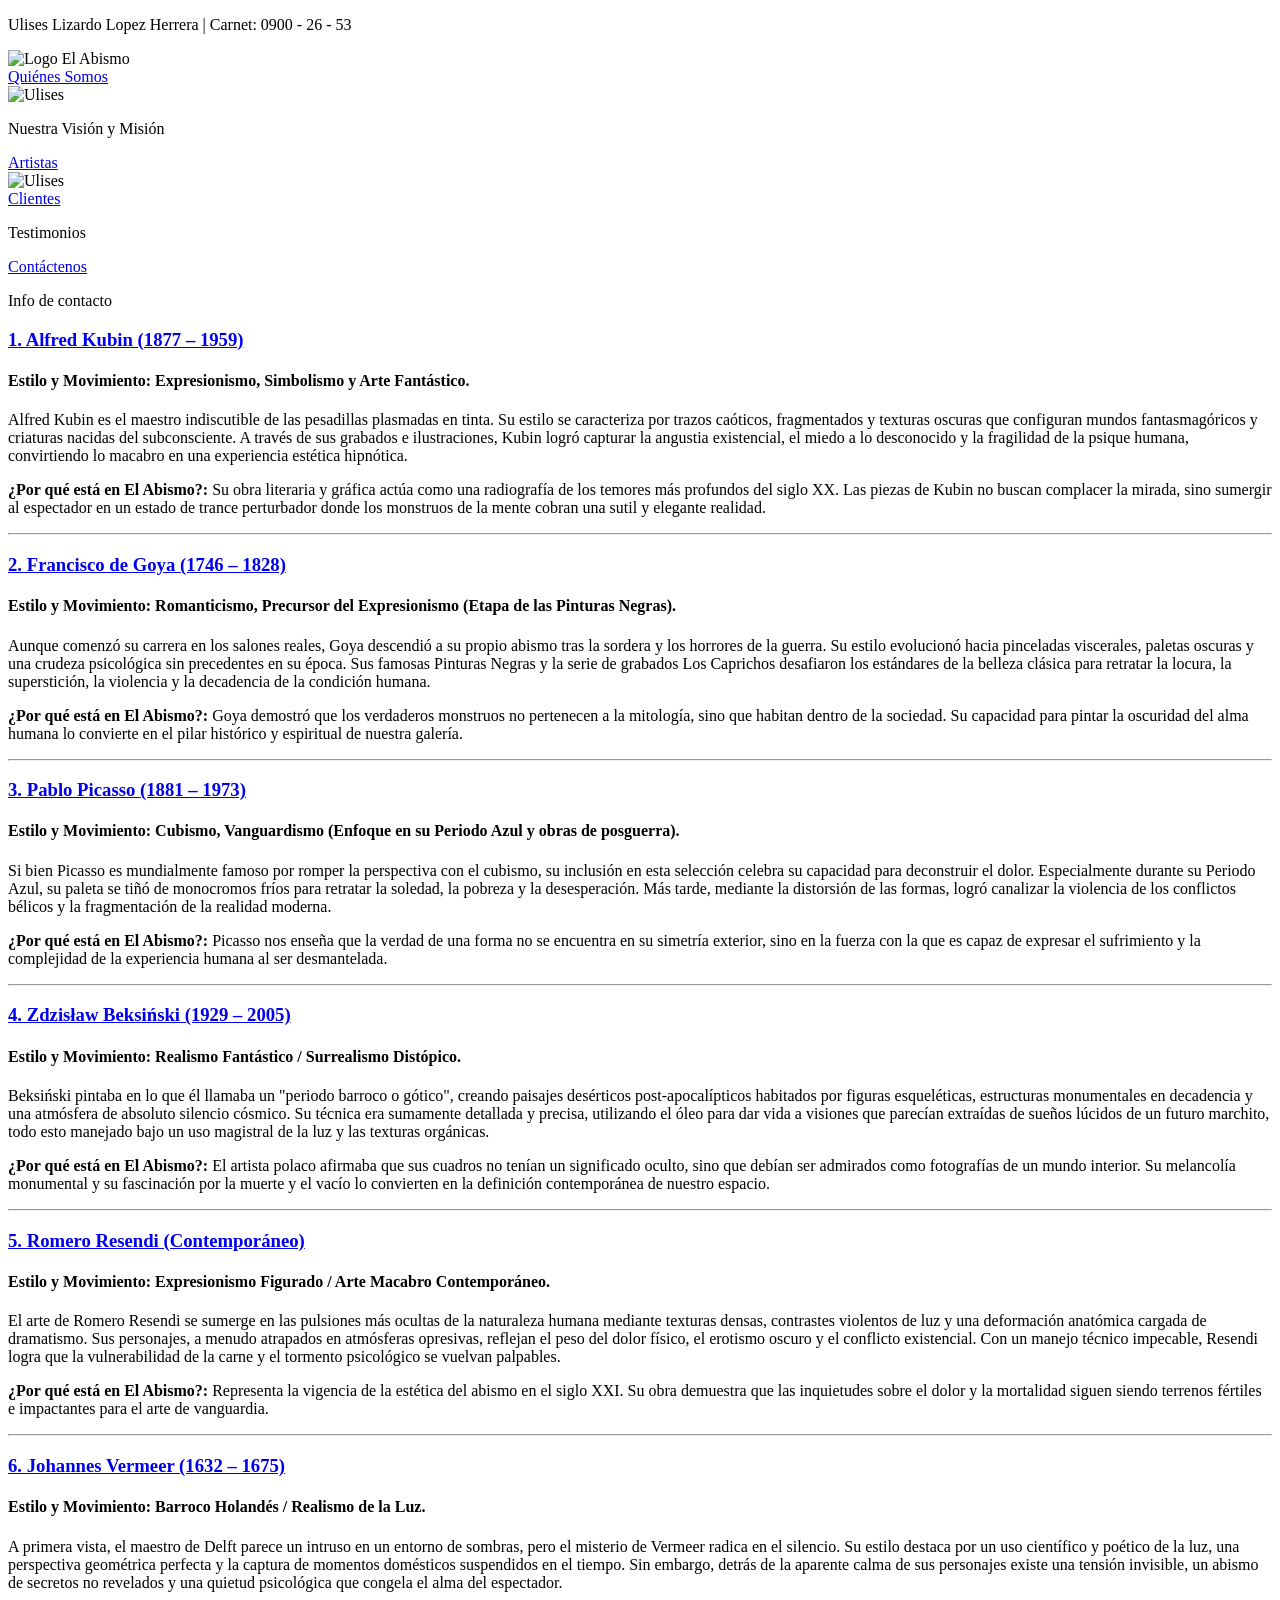
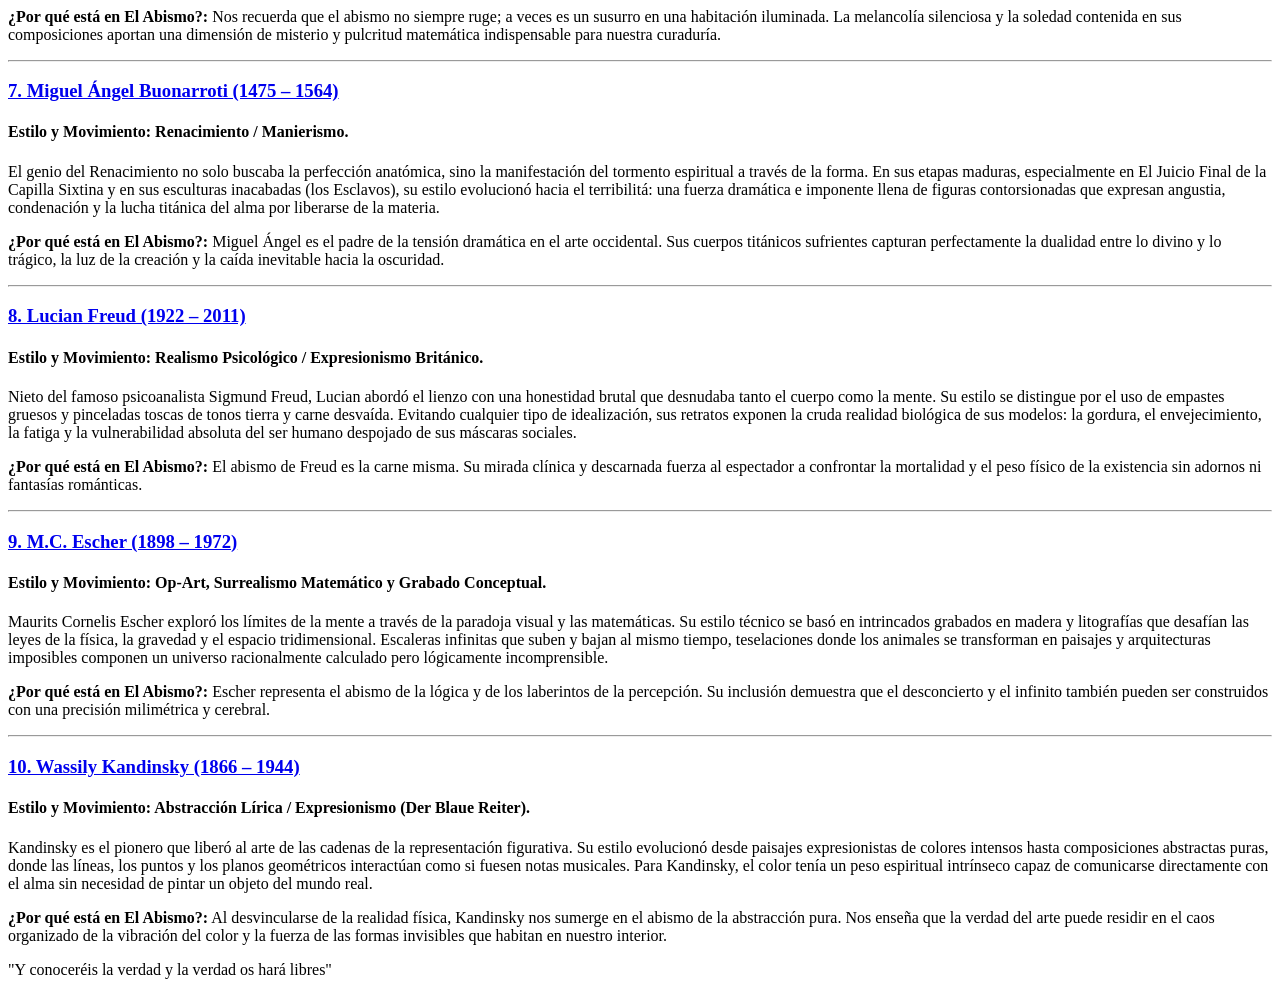
==== artistas.html @ 5c503df4 "Add files via upload" ====
<!DOCTYPE html>
<html lang="es">

<head>
    <meta charset="UTF-8">
    <meta name="viewport" content="width=device-width, initial-scale=1.0">
    <title>Galeria: EL ABISMO</title>
    <link rel="stylesheet" href="/Galeria el abismo/styles/main.css">
</head>

<body>

    <div class="container">

        <div class="div-marquesina-nombre-carnet">
            <p class="marquesina-nombre-carnet">Ulises Lizardo Lopez Herrera | Carnet: 0900 - 26 - 53</p>
        </div>

        <div class="div-menu-horizontal">
            <div class="div-logo-image">
                <img class="logo-image" src="/Galeria el abismo/images/logosinfondo.png" alt="Logo El Abismo">
            </div>
        </div>


        <div class="navbar">

            <div class="navbar-card">
                <div class="navbar-title">
                    <a href="/Galeria el abismo/main.html">Quiénes Somos</a>
                </div>
                <div class="div-navbar-details-image">
                    <img src="/Galeria el abismo/images/ulises.jpg" class="navbar-details-image" alt="Ulises">
                    <p>Nuestra <a>Visión</a> y <a>Misión</a></p>
                </div>
            </div>

            <div class="navbar-card">
                <div class="navbar-title">
                    <a href="/Galeria el abismo/artistas.html">Artistas</a>
                </div>

                <div class="div-navbar-details-image">
                    <img src="/Galeria el abismo/images/collage.jfif" class="navbar-details-image" alt="Ulises">

                </div>
            </div>

            <div class="navbar-card">
                <div class="navbar-title">
                    <a href="/Galeria el abismo/nuestros_clientes.html">Clientes</a>
                </div>
                <div class="navbar-details">
                    <p>Testimonios</p>
                </div>
            </div>

            <div class="navbar-card">
                <div class="navbar-title">
                    <a href="/Galeria el abismo/contacto.html">Contáctenos</a>
                </div>
                <div class="navbar-details">
                    <p>Info de contacto</p>
                </div>
            </div>

        </div>

        <div class="artist-profile">
            <h3> <a href="/Galeria el abismo/artistas/kubin/kubin.html">1. Alfred Kubin (1877 – 1959)</a></h3>
            <h4><strong>Estilo y Movimiento:</strong> Expresionismo, Simbolismo y Arte Fantástico.</h4>
            <p>Alfred Kubin es el maestro indiscutible de las pesadillas plasmadas en tinta. Su estilo se caracteriza
                por trazos caóticos, fragmentados y texturas oscuras que configuran mundos fantasmagóricos y criaturas
                nacidas del subconsciente. A través de sus grabados e ilustraciones, Kubin logró capturar la angustia
                existencial, el miedo a lo desconocido y la fragilidad de la psique humana, convirtiendo lo macabro en
                una experiencia estética hipnótica.</p>
            <p><strong>¿Por qué está en El Abismo?:</strong> Su obra literaria y gráfica actúa como una radiografía de
                los temores más profundos del siglo XX. Las piezas de Kubin no buscan complacer la mirada, sino sumergir
                al espectador en un estado de trance perturbador donde los monstruos de la mente cobran una sutil y
                elegante realidad.</p>
        </div>

        <hr class="artist-separator">

        <div class="artist-profile">
            <h3><a href="/Galeria el abismo/artistas/goya/goya.html">2. Francisco de Goya (1746 – 1828)</a></h3>
            <h4><strong>Estilo y Movimiento:</strong> Romanticismo, Precursor del Expresionismo (Etapa de las Pinturas
                Negras).</h4>
            <p>Aunque comenzó su carrera en los salones reales, Goya descendió a su propio abismo tras la sordera y los
                horrores de la guerra. Su estilo evolucionó hacia pinceladas viscerales, paletas oscuras y una crudeza
                psicológica sin precedentes en su época. Sus famosas Pinturas Negras y la serie de grabados Los
                Caprichos desafiaron los estándares de la belleza clásica para retratar la locura, la superstición, la
                violencia y la decadencia de la condición humana.</p>
            <p><strong>¿Por qué está en El Abismo?:</strong> Goya demostró que los verdaderos monstruos no pertenecen a
                la mitología, sino que habitan dentro de la sociedad. Su capacidad para pintar la oscuridad del alma
                humana lo convierte en el pilar histórico y espiritual de nuestra galería.</p>
        </div>

        <hr class="artist-separator">

        <div class="artist-profile">
            <h3><a href="/Galeria el abismo/artistas/picasso/picasso.html">3. Pablo Picasso (1881 – 1973)</a></h3>
            <h4><strong>Estilo y Movimiento:</strong> Cubismo, Vanguardismo (Enfoque en su Periodo Azul y obras de
                posguerra).</h4>
            <p>Si bien Picasso es mundialmente famoso por romper la perspectiva con el cubismo, su inclusión en esta
                selección celebra su capacidad para deconstruir el dolor. Especialmente durante su Periodo Azul, su
                paleta se tiñó de monocromos fríos para retratar la soledad, la pobreza y la desesperación. Más tarde,
                mediante la distorsión de las formas, logró canalizar la violencia de los conflictos bélicos y la
                fragmentación de la realidad moderna.</p>
            <p><strong>¿Por qué está en El Abismo?:</strong> Picasso nos enseña que la verdad de una forma no se
                encuentra en su simetría exterior, sino en la fuerza con la que es capaz de expresar el sufrimiento y la
                complejidad de la experiencia humana al ser desmantelada.</p>
        </div>

        <hr class="artist-separator">

        <div class="artist-profile">
            <h3><a href="/Galeria el abismo/artistas/beksinski/beksinski.html">4. Zdzisław Beksiński (1929 – 2005)</a>
            </h3>
            <h4><strong>Estilo y Movimiento:</strong> Realismo Fantástico / Surrealismo Distópico.</h4>
            <p>Beksiński pintaba en lo que él llamaba un "periodo barroco o gótico", creando paisajes desérticos
                post-apocalípticos habitados por figuras esqueléticas, estructuras monumentales en decadencia y una
                atmósfera de absoluto silencio cósmico. Su técnica era sumamente detallada y precisa, utilizando el óleo
                para dar vida a visiones que parecían extraídas de sueños lúcidos de un futuro marchito, todo esto
                manejado bajo un uso magistral de la luz y las texturas orgánicas.</p>
            <p><strong>¿Por qué está en El Abismo?:</strong> El artista polaco afirmaba que sus cuadros no tenían un
                significado oculto, sino que debían ser admirados como fotografías de un mundo interior. Su melancolía
                monumental y su fascinación por la muerte y el vacío lo convierten en la definición contemporánea de
                nuestro espacio.</p>
        </div>

        <hr class="artist-separator">

        <div class="artist-profile">
            <h3><a href="/Galeria el abismo/artistas/resendi/resendi.html">5. Romero Resendi (Contemporáneo)</a></h3>
            <h4><strong>Estilo y Movimiento:</strong> Expresionismo Figurado / Arte Macabro Contemporáneo.</h4>
            <p>El arte de Romero Resendi se sumerge en las pulsiones más ocultas de la naturaleza humana mediante
                texturas densas, contrastes violentos de luz y una deformación anatómica cargada de dramatismo. Sus
                personajes, a menudo atrapados en atmósferas opresivas, reflejan el peso del dolor físico, el erotismo
                oscuro y el conflicto existencial. Con un manejo técnico impecable, Resendi logra que la vulnerabilidad
                de la carne y el tormento psicológico se vuelvan palpables.</p>
            <p><strong>¿Por qué está en El Abismo?:</strong> Representa la vigencia de la estética del abismo en el
                siglo XXI. Su obra demuestra que las inquietudes sobre el dolor y la mortalidad siguen siendo terrenos
                fértiles e impactantes para el arte de vanguardia.</p>
        </div>

        <hr class="artist-separator">

        <div class="artist-profile">
            <h3><a href="/Galeria el abismo/artistas/vermeer/vermeer.html">6. Johannes Vermeer (1632 – 1675)</a></h3>
            <h4><strong>Estilo y Movimiento:</strong> Barroco Holandés / Realismo de la Luz.</h4>
            <p>A primera vista, el maestro de Delft parece un intruso en un entorno de sombras, pero el misterio de
                Vermeer radica en el silencio. Su estilo destaca por un uso científico y poético de la luz, una
                perspectiva geométrica perfecta y la captura de momentos domésticos suspendidos en el tiempo. Sin
                embargo, detrás de la aparente calma de sus personajes existe una tensión invisible, un abismo de
                secretos no revelados y una quietud psicológica que congela el alma del espectador.</p>
            <p><strong>¿Por qué está en El Abismo?:</strong> Nos recuerda que el abismo no siempre ruge; a veces es un
                susurro en una habitación iluminada. La melancolía silenciosa y la soledad contenida en sus
                composiciones aportan una dimensión de misterio y pulcritud matemática indispensable para nuestra
                curaduría.</p>
        </div>

        <hr class="artist-separator">

        <div class="artist-profile">
            <h3><a href="/Galeria el abismo/artistas/miguel angel/miguelangel.html">7. Miguel Ángel Buonarroti (1475 –
                    1564)</a></h3>
            <h4><strong>Estilo y Movimiento:</strong> Renacimiento / Manierismo.</h4>
            <p>El genio del Renacimiento no solo buscaba la perfección anatómica, sino la manifestación del tormento
                espiritual a través de la forma. En sus etapas maduras, especialmente en El Juicio Final de la Capilla
                Sixtina y en sus esculturas inacabadas (los Esclavos), su estilo evolucionó hacia el terribilitá: una
                fuerza dramática e imponente llena de figuras contorsionadas que expresan angustia, condenación y la
                lucha titánica del alma por liberarse de la materia.</p>
            <p><strong>¿Por qué está en El Abismo?:</strong> Miguel Ángel es el padre de la tensión dramática en el arte
                occidental. Sus cuerpos titánicos sufrientes capturan perfectamente la dualidad entre lo divino y lo
                trágico, la luz de la creación y la caída inevitable hacia la oscuridad.</p>
        </div>

        <hr class="artist-separator">

        <div class="artist-profile">
            <h3><a href="/Galeria el abismo/artistas/lucian freud/freud.html">8. Lucian Freud (1922 – 2011)</a>
            </h3>
            <h4><strong>Estilo y Movimiento:</strong> Realismo Psicológico / Expresionismo Británico.</h4>
            <p>Nieto del famoso psicoanalista Sigmund Freud, Lucian abordó el lienzo con una honestidad brutal que
                desnudaba tanto el cuerpo como la mente. Su estilo se distingue por el uso de empastes gruesos y
                pinceladas toscas de tonos tierra y carne desvaída. Evitando cualquier tipo de idealización, sus
                retratos exponen la cruda realidad biológica de sus modelos: la gordura, el envejecimiento, la fatiga y
                la vulnerabilidad absoluta del ser humano despojado de sus máscaras sociales.</p>
            <p><strong>¿Por qué está en El Abismo?:</strong> El abismo de Freud es la carne misma. Su mirada clínica y
                descarnada fuerza al espectador a confrontar la mortalidad y el peso físico de la existencia sin adornos
                ni fantasías románticas.</p>
        </div>

        <hr class="artist-separator">

        <div class="artist-profile">
            <h3><a href="/Galeria el abismo/artistas/escher/escher.html">9. M.C. Escher (1898 – 1972)</a></h3>
            <h4><strong>Estilo y Movimiento:</strong> Op-Art, Surrealismo Matemático y Grabado Conceptual.</h4>
            <p>Maurits Cornelis Escher exploró los límites de la mente a través de la paradoja visual y las matemáticas.
                Su estilo técnico se basó en intrincados grabados en madera y litografías que desafían las leyes de la
                física, la gravedad y el espacio tridimensional. Escaleras infinitas que suben y bajan al mismo tiempo,
                teselaciones donde los animales se transforman en paisajes y arquitecturas imposibles componen un
                universo racionalmente calculado pero lógicamente incomprensible.</p>
            <p><strong>¿Por qué está en El Abismo?:</strong> Escher representa el abismo de la lógica y de los
                laberintos de la percepción. Su inclusión demuestra que el desconcierto y el infinito también pueden ser
                construidos con una precisión milimétrica y cerebral.</p>
        </div>

        <hr class="artist-separator">

        <div class="artist-profile">
            <h3><a href="/Galeria el abismo/artistas/kandinsky/kandinsky.html">10. Wassily Kandinsky (1866 – 1944)</a>
            </h3>
            <h4><strong>Estilo y Movimiento:</strong> Abstracción Lírica / Expresionismo (Der Blaue Reiter).</h4>
            <p>Kandinsky es el pionero que liberó al arte de las cadenas de la representación figurativa. Su estilo
                evolucionó desde paisajes expresionistas de colores intensos hasta composiciones abstractas puras, donde
                las líneas, los puntos y los planos geométricos interactúan como si fuesen notas musicales. Para
                Kandinsky, el color tenía un peso espiritual intrínseco capaz de comunicarse directamente con el alma
                sin necesidad de pintar un objeto del mundo real.</p>
            <p><strong>¿Por qué está en El Abismo?:</strong> Al desvincularse de la realidad física, Kandinsky nos
                sumerge en el abismo de la abstracción pura. Nos enseña que la verdad del arte puede residir en el caos
                organizado de la vibración del color y la fuerza de las formas invisibles que habitan en nuestro
                interior.</p>
        </div>

        <div class="div-marquesina-lema-umg">
            <p class="lema-texto">"Y conoceréis la verdad y la verdad os hará libres"</p>
        </div>

    </div>




</body>

</html>
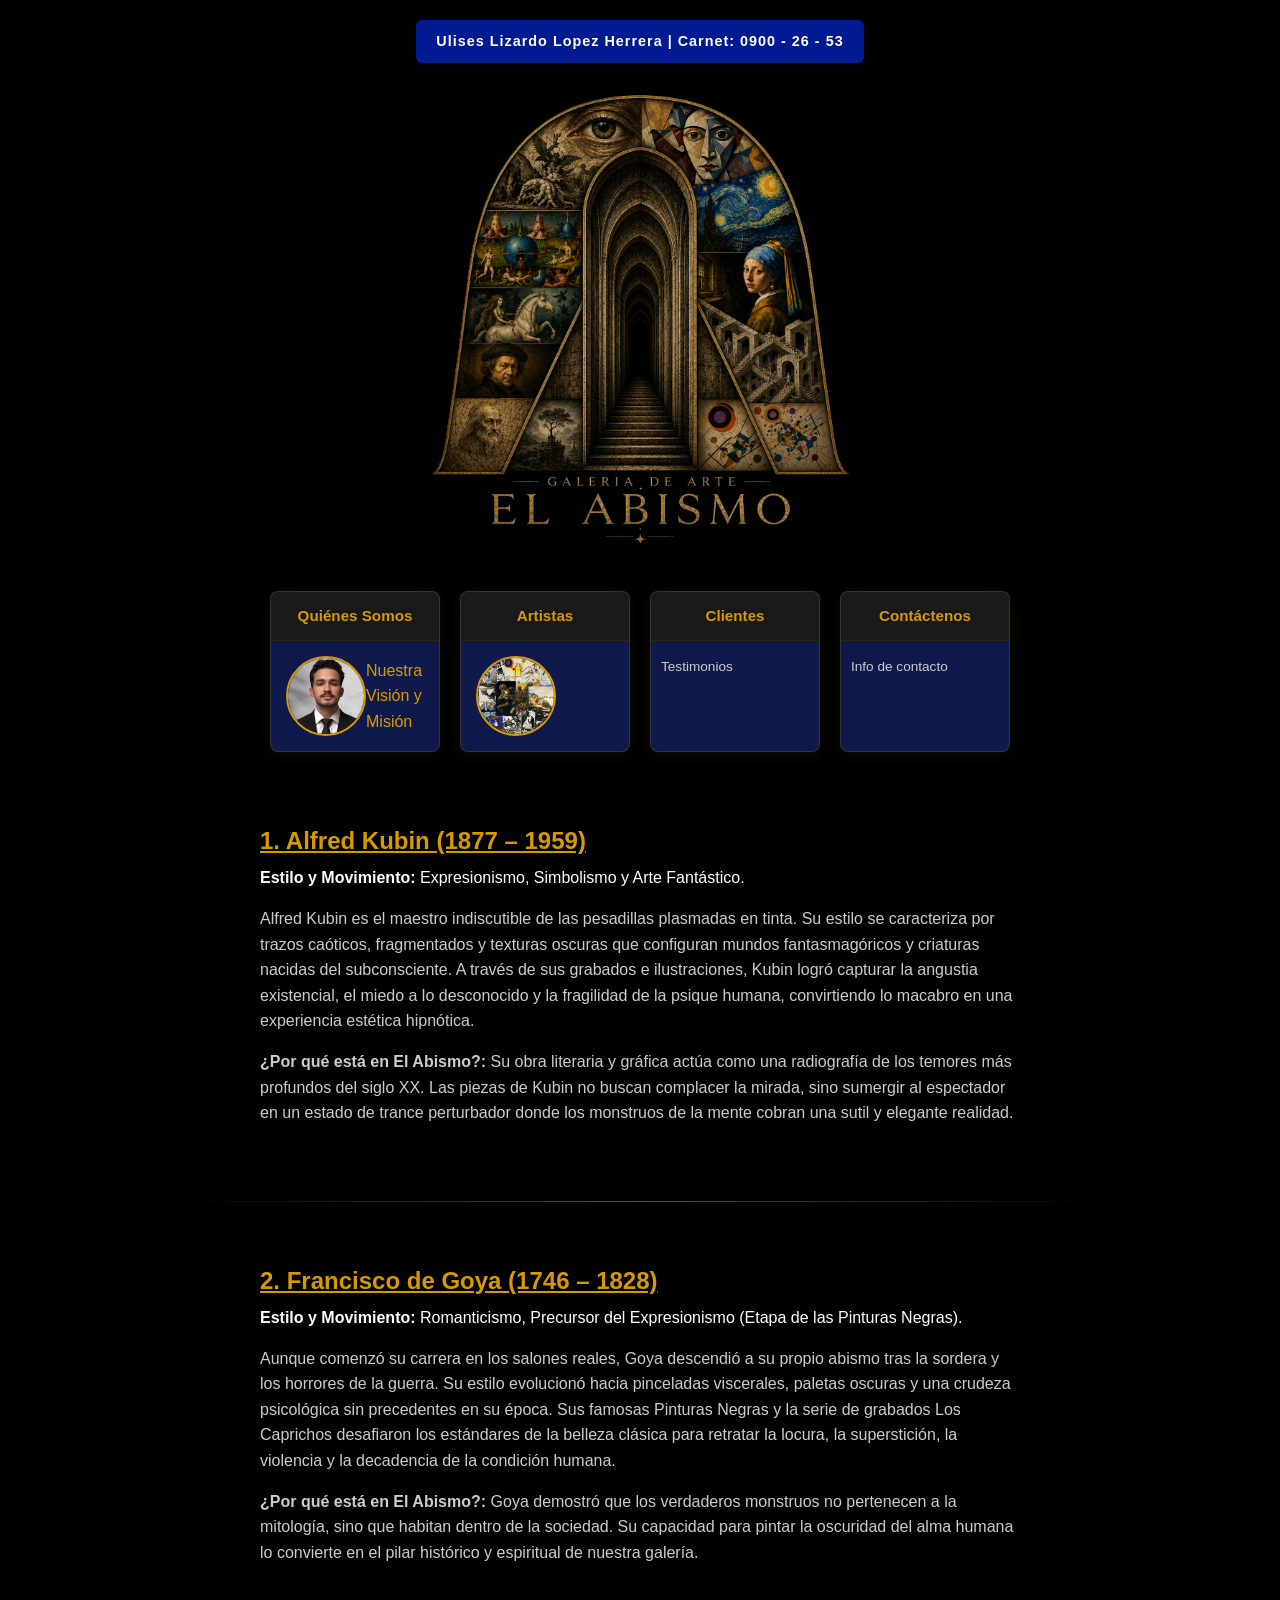
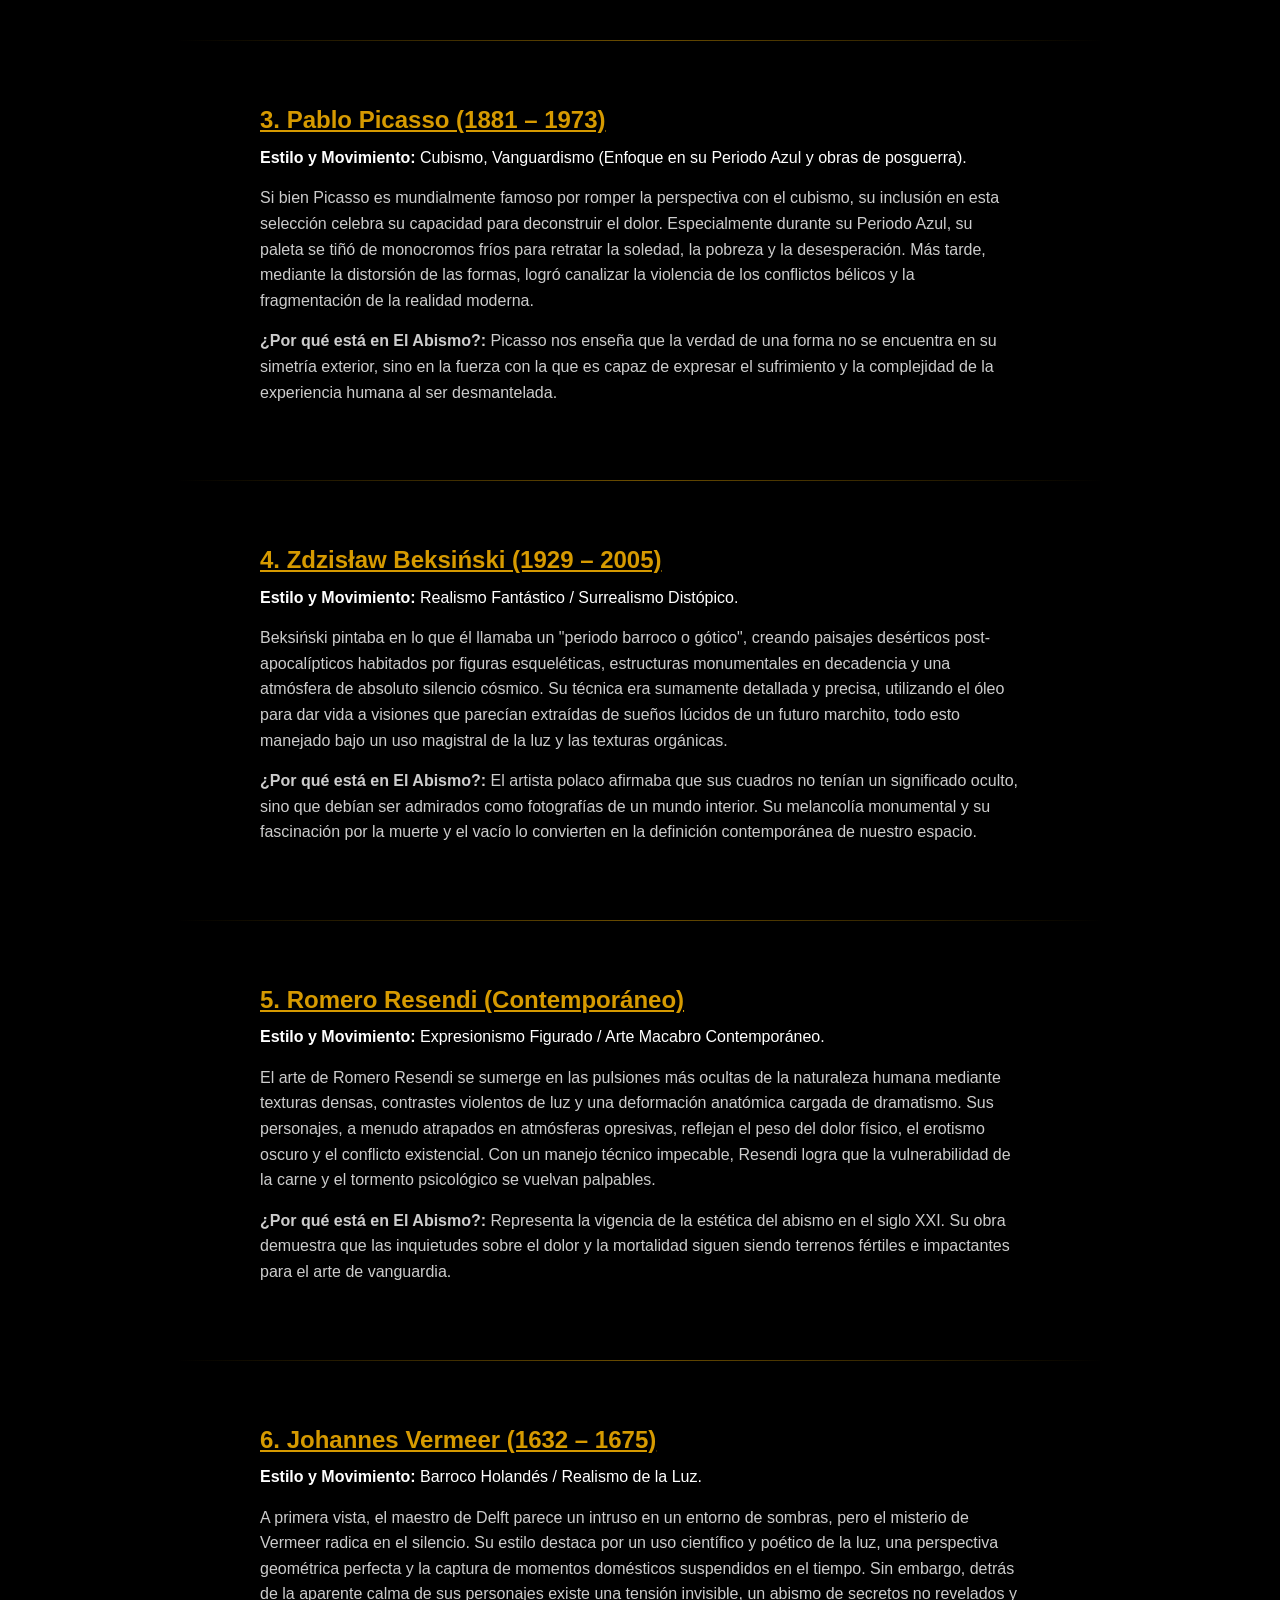
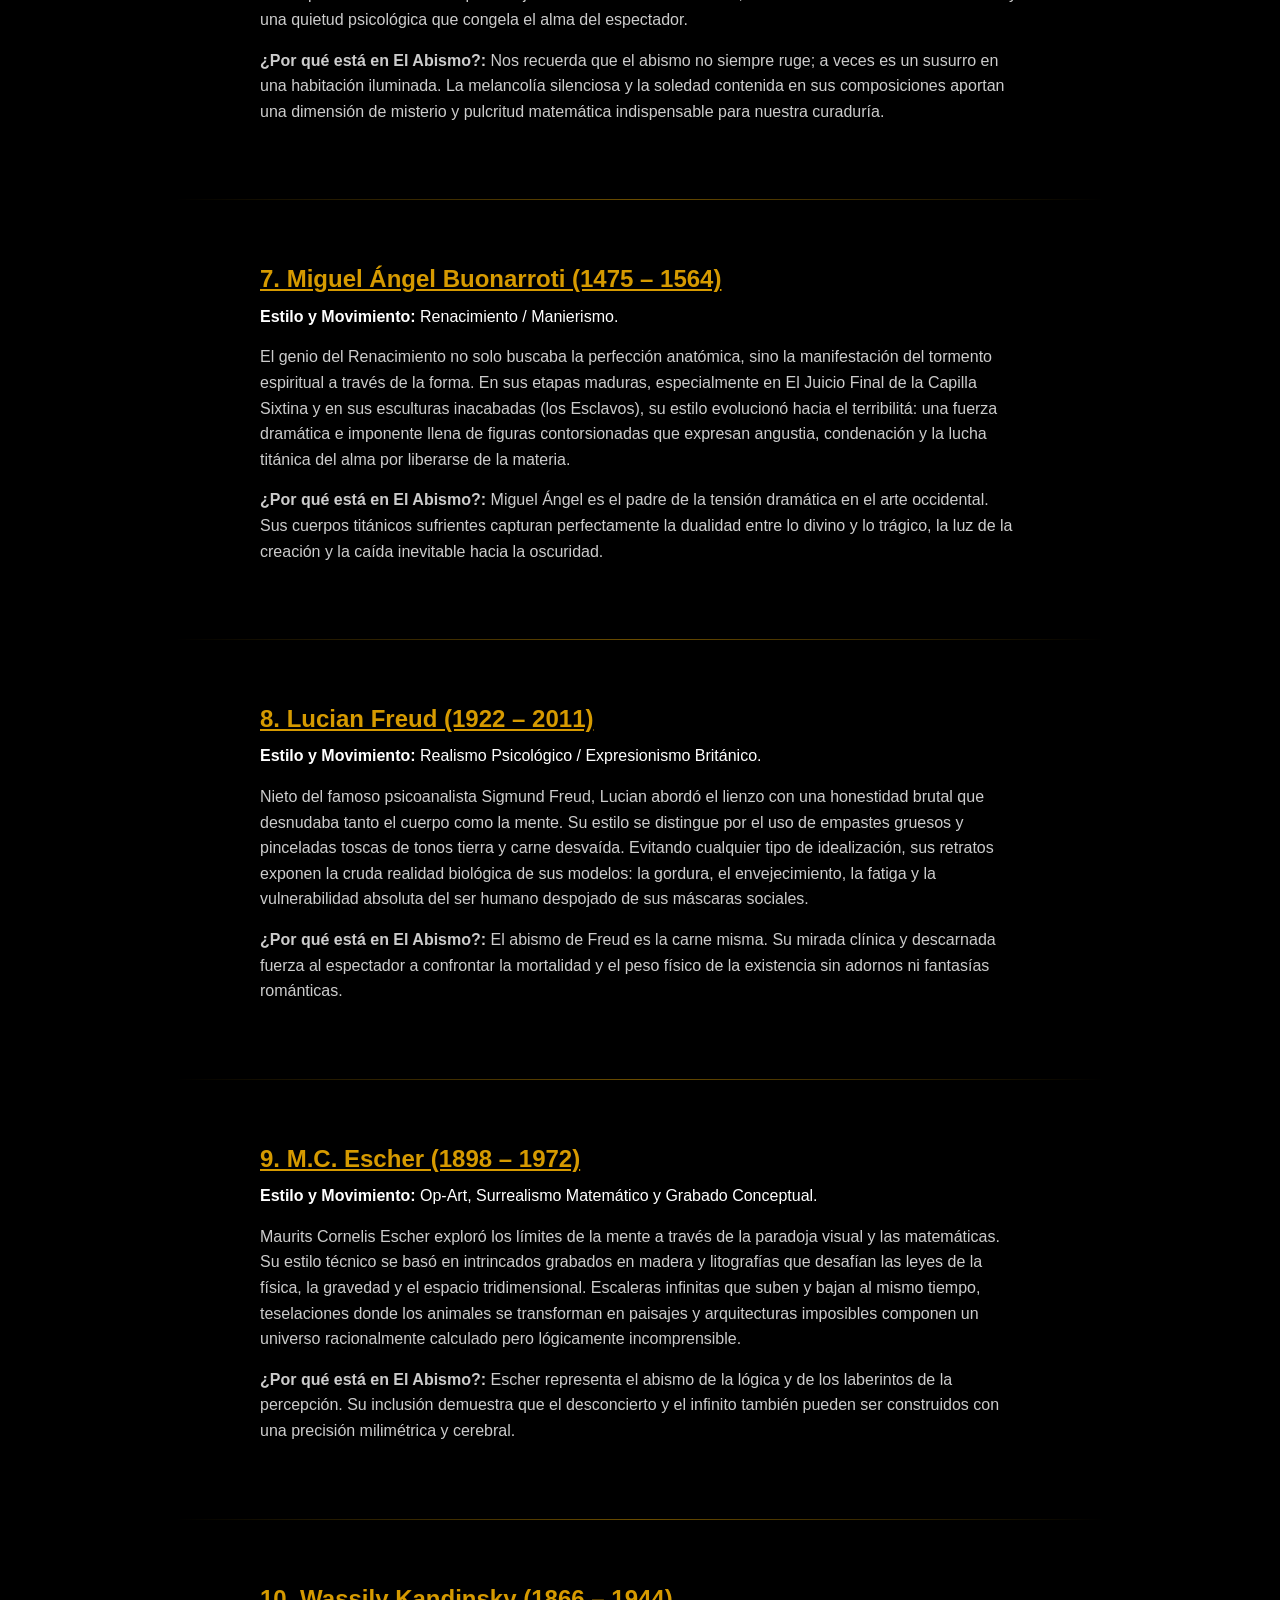
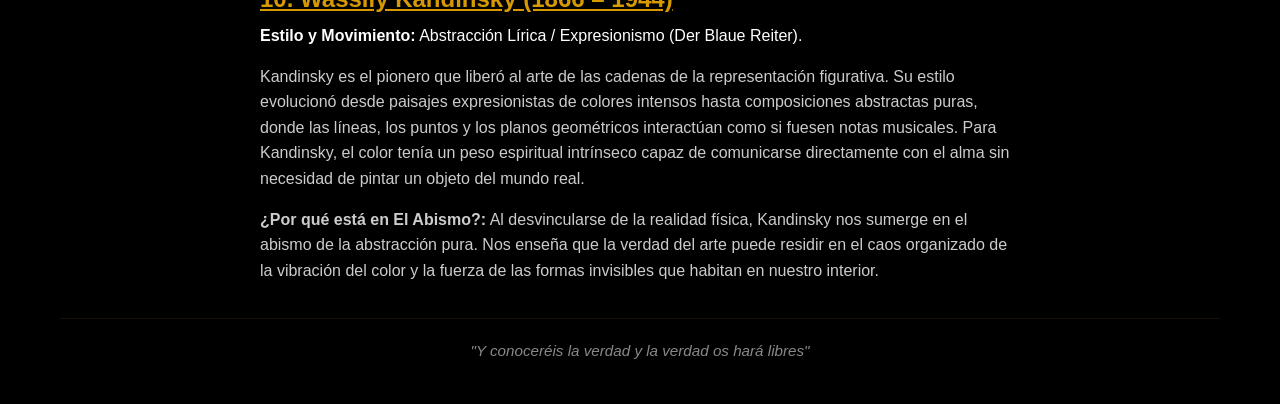
==== commit 0bc58849: "Update artistas.html" ====
--- a/artistas.html
+++ b/artistas.html
@@ -5,7 +5,7 @@
     <meta charset="UTF-8">
     <meta name="viewport" content="width=device-width, initial-scale=1.0">
     <title>Galeria: EL ABISMO</title>
-    <link rel="stylesheet" href="/Galeria el abismo/styles/main.css">
+    <link rel="stylesheet" href="styles/main.css">
 </head>
 
 <body>
@@ -18,7 +18,7 @@
 
         <div class="div-menu-horizontal">
             <div class="div-logo-image">
-                <img class="logo-image" src="/Galeria el abismo/images/logosinfondo.png" alt="Logo El Abismo">
+                <img class="logo-image" src="images/logosinfondo.png" alt="Logo El Abismo">
             </div>
         </div>
 
@@ -27,28 +27,28 @@
 
             <div class="navbar-card">
                 <div class="navbar-title">
-                    <a href="/Galeria el abismo/main.html">Quiénes Somos</a>
+                    <a href="main.html">Quiénes Somos</a>
                 </div>
                 <div class="div-navbar-details-image">
-                    <img src="/Galeria el abismo/images/ulises.jpg" class="navbar-details-image" alt="Ulises">
+                    <img src="images/ulises.jpg" class="navbar-details-image" alt="Ulises">
                     <p>Nuestra <a>Visión</a> y <a>Misión</a></p>
                 </div>
             </div>
 
             <div class="navbar-card">
                 <div class="navbar-title">
-                    <a href="/Galeria el abismo/artistas.html">Artistas</a>
+                    <a href="artistas.html">Artistas</a>
                 </div>
 
                 <div class="div-navbar-details-image">
-                    <img src="/Galeria el abismo/images/collage.jfif" class="navbar-details-image" alt="Ulises">
-
-                </div>
-            </div>
-
-            <div class="navbar-card">
-                <div class="navbar-title">
-                    <a href="/Galeria el abismo/nuestros_clientes.html">Clientes</a>
+                    <img src="images/collage.jfif" class="navbar-details-image" alt="Ulises">
+
+                </div>
+            </div>
+
+            <div class="navbar-card">
+                <div class="navbar-title">
+                    <a href="nuestros_clientes.html">Clientes</a>
                 </div>
                 <div class="navbar-details">
                     <p>Testimonios</p>
@@ -57,7 +57,7 @@
 
             <div class="navbar-card">
                 <div class="navbar-title">
-                    <a href="/Galeria el abismo/contacto.html">Contáctenos</a>
+                    <a href="contacto.html">Contáctenos</a>
                 </div>
                 <div class="navbar-details">
                     <p>Info de contacto</p>
@@ -67,7 +67,7 @@
         </div>
 
         <div class="artist-profile">
-            <h3> <a href="/Galeria el abismo/artistas/kubin/kubin.html">1. Alfred Kubin (1877 – 1959)</a></h3>
+            <h3> <a href="artistas/kubin/kubin.html">1. Alfred Kubin (1877 – 1959)</a></h3>
             <h4><strong>Estilo y Movimiento:</strong> Expresionismo, Simbolismo y Arte Fantástico.</h4>
             <p>Alfred Kubin es el maestro indiscutible de las pesadillas plasmadas en tinta. Su estilo se caracteriza
                 por trazos caóticos, fragmentados y texturas oscuras que configuran mundos fantasmagóricos y criaturas
@@ -83,7 +83,7 @@
         <hr class="artist-separator">
 
         <div class="artist-profile">
-            <h3><a href="/Galeria el abismo/artistas/goya/goya.html">2. Francisco de Goya (1746 – 1828)</a></h3>
+            <h3><a href="artistas/goya/goya.html">2. Francisco de Goya (1746 – 1828)</a></h3>
             <h4><strong>Estilo y Movimiento:</strong> Romanticismo, Precursor del Expresionismo (Etapa de las Pinturas
                 Negras).</h4>
             <p>Aunque comenzó su carrera en los salones reales, Goya descendió a su propio abismo tras la sordera y los
@@ -99,7 +99,7 @@
         <hr class="artist-separator">
 
         <div class="artist-profile">
-            <h3><a href="/Galeria el abismo/artistas/picasso/picasso.html">3. Pablo Picasso (1881 – 1973)</a></h3>
+            <h3><a href="artistas/picasso/picasso.html">3. Pablo Picasso (1881 – 1973)</a></h3>
             <h4><strong>Estilo y Movimiento:</strong> Cubismo, Vanguardismo (Enfoque en su Periodo Azul y obras de
                 posguerra).</h4>
             <p>Si bien Picasso es mundialmente famoso por romper la perspectiva con el cubismo, su inclusión en esta
@@ -115,7 +115,7 @@
         <hr class="artist-separator">
 
         <div class="artist-profile">
-            <h3><a href="/Galeria el abismo/artistas/beksinski/beksinski.html">4. Zdzisław Beksiński (1929 – 2005)</a>
+            <h3><a href="artistas/beksinski/beksinski.html">4. Zdzisław Beksiński (1929 – 2005)</a>
             </h3>
             <h4><strong>Estilo y Movimiento:</strong> Realismo Fantástico / Surrealismo Distópico.</h4>
             <p>Beksiński pintaba en lo que él llamaba un "periodo barroco o gótico", creando paisajes desérticos
@@ -132,7 +132,7 @@
         <hr class="artist-separator">
 
         <div class="artist-profile">
-            <h3><a href="/Galeria el abismo/artistas/resendi/resendi.html">5. Romero Resendi (Contemporáneo)</a></h3>
+            <h3><a href="artistas/resendi/resendi.html">5. Romero Resendi (Contemporáneo)</a></h3>
             <h4><strong>Estilo y Movimiento:</strong> Expresionismo Figurado / Arte Macabro Contemporáneo.</h4>
             <p>El arte de Romero Resendi se sumerge en las pulsiones más ocultas de la naturaleza humana mediante
                 texturas densas, contrastes violentos de luz y una deformación anatómica cargada de dramatismo. Sus
@@ -147,7 +147,7 @@
         <hr class="artist-separator">
 
         <div class="artist-profile">
-            <h3><a href="/Galeria el abismo/artistas/vermeer/vermeer.html">6. Johannes Vermeer (1632 – 1675)</a></h3>
+            <h3><a href="artistas/vermeer/vermeer.html">6. Johannes Vermeer (1632 – 1675)</a></h3>
             <h4><strong>Estilo y Movimiento:</strong> Barroco Holandés / Realismo de la Luz.</h4>
             <p>A primera vista, el maestro de Delft parece un intruso en un entorno de sombras, pero el misterio de
                 Vermeer radica en el silencio. Su estilo destaca por un uso científico y poético de la luz, una
@@ -163,7 +163,7 @@
         <hr class="artist-separator">
 
         <div class="artist-profile">
-            <h3><a href="/Galeria el abismo/artistas/miguel angel/miguelangel.html">7. Miguel Ángel Buonarroti (1475 –
+            <h3><a href="artistas/miguel angel/miguelangel.html">7. Miguel Ángel Buonarroti (1475 –
                     1564)</a></h3>
             <h4><strong>Estilo y Movimiento:</strong> Renacimiento / Manierismo.</h4>
             <p>El genio del Renacimiento no solo buscaba la perfección anatómica, sino la manifestación del tormento
@@ -179,7 +179,7 @@
         <hr class="artist-separator">
 
         <div class="artist-profile">
-            <h3><a href="/Galeria el abismo/artistas/lucian freud/freud.html">8. Lucian Freud (1922 – 2011)</a>
+            <h3><a href="artistas/lucian freud/freud.html">8. Lucian Freud (1922 – 2011)</a>
             </h3>
             <h4><strong>Estilo y Movimiento:</strong> Realismo Psicológico / Expresionismo Británico.</h4>
             <p>Nieto del famoso psicoanalista Sigmund Freud, Lucian abordó el lienzo con una honestidad brutal que
@@ -195,7 +195,7 @@
         <hr class="artist-separator">
 
         <div class="artist-profile">
-            <h3><a href="/Galeria el abismo/artistas/escher/escher.html">9. M.C. Escher (1898 – 1972)</a></h3>
+            <h3><a href="artistas/escher/escher.html">9. M.C. Escher (1898 – 1972)</a></h3>
             <h4><strong>Estilo y Movimiento:</strong> Op-Art, Surrealismo Matemático y Grabado Conceptual.</h4>
             <p>Maurits Cornelis Escher exploró los límites de la mente a través de la paradoja visual y las matemáticas.
                 Su estilo técnico se basó en intrincados grabados en madera y litografías que desafían las leyes de la
@@ -210,7 +210,7 @@
         <hr class="artist-separator">
 
         <div class="artist-profile">
-            <h3><a href="/Galeria el abismo/artistas/kandinsky/kandinsky.html">10. Wassily Kandinsky (1866 – 1944)</a>
+            <h3><a href="artistas/kandinsky/kandinsky.html">10. Wassily Kandinsky (1866 – 1944)</a>
             </h3>
             <h4><strong>Estilo y Movimiento:</strong> Abstracción Lírica / Expresionismo (Der Blaue Reiter).</h4>
             <p>Kandinsky es el pionero que liberó al arte de las cadenas de la representación figurativa. Su estilo
@@ -235,4 +235,4 @@
 
 </body>
 
-</html>+</html>
--- a/styles/main.css
+++ b/styles/main.css
@@ -0,0 +1,340 @@
+* {
+    box-sizing: border-box;
+    margin: 0;
+    padding: 0;
+}
+
+body {
+    color: rgb(214, 154, 0);
+    background-color: rgb(0, 0, 0);
+    font-family: 'Segoe UI', Tahoma, Geneva, Verdana, sans-serif;
+    line-height: 1.6;
+}
+
+.container {
+    max-width: 1200px;
+    margin: 0 auto;
+    padding: 20px;
+    display: flex;
+    flex-direction: column;
+    align-items: center;
+}
+
+.div-marquesina-nombre-carnet {
+    width: 100%;
+    margin-bottom: 30px;
+    text-align: center;
+}
+
+.marquesina-nombre-carnet {
+    display: inline-block;
+    padding: 10px 20px;
+    border-radius: 6px;
+    background-color: rgb(0, 27, 145);
+    color: #ffffff;
+    font-weight: bold;
+    font-size: 0.9rem;
+    letter-spacing: 1px;
+}
+
+.div-menu-horizontal {
+    margin-bottom: 40px;
+    text-align: center;
+}
+
+.logo-image {
+    max-height: 450px;
+    width: auto;
+    object-fit: contain;
+}
+
+/* NAVBAR y CARDS GRID */
+.navbar {
+    display: flex;
+    flex-wrap: wrap;
+    justify-content: center;
+    gap: 20px;
+    width: 100%;
+    margin-bottom: 50px;
+}
+
+.navbar-card {
+    background-color: rgb(15, 25, 75);
+    border: 1px solid rgba(214, 154, 0, 0.2);
+    border-radius: 8px;
+    width: 170px;
+    display: flex;
+    flex-direction: column;
+    overflow: hidden;
+    box-shadow: 0 4px 15px rgba(26, 25, 0, 0.5);
+    transition: transform 0.2s ease, border-color 0.2s ease;
+}
+
+.navbar-card:hover {
+    transform: translateY(-5px);
+    border-color: rgb(214, 154, 0);
+}
+
+.navbar-title {
+    background-color: rgb(25, 25, 25);
+    padding: 12px 10px;
+    text-align: center;
+    font-weight: bold;
+    font-size: 0.95rem;
+    border-bottom: 1px solid rgba(214, 154, 0, 0.1);
+}
+
+.navbar-title a {
+    text-decoration: none;
+    transition: color 0.2s;
+}
+
+.navbar-title a:hover {
+    color: #fff;
+}
+
+.navbar-details {
+    padding: 15px 10px;
+    font-size: 0.85rem;
+    color: #ccc;
+    display: flex;
+    flex-direction: column;
+    gap: 6px;
+    flex-grow: 1;
+}
+
+.artist-link a {
+    text-decoration: none;
+    font-size: 0.8rem;
+    display: block;
+    padding: 2px 0;
+    transition: color 0.15s;
+}
+
+.artist-link a:hover {
+    color: #fff;
+    text-decoration: underline;
+}
+
+
+.div-navbar-details-image {
+    padding: 15px;
+    display: flex;
+    align-items: center;
+}
+
+.navbar-details-image {
+    width: 80px;
+    height: 80px;
+    object-fit: cover;
+    border-radius: 50%;
+    border: 2px solid rgb(214, 154, 0);
+}
+
+a,
+a:visited {
+    color: rgb(214, 154, 0);
+}
+
+/* FOOTER LEMA */
+.div-marquesina-lema-umg {
+    margin-top: auto;
+    padding: 20px;
+    text-align: center;
+    width: 100%;
+    border-top: 1px solid rgba(214, 154, 0, 0.1);
+}
+
+.lema-texto {
+    font-style: italic;
+    color: #888;
+    font-size: 0.95rem;
+}
+
+.div-contenido {
+    max-width: 1200px;
+}
+
+.contenido {
+    align-items: center;
+}
+
+.artist-profile {
+    text-align: left;
+    max-width: 800px;
+    margin: 0 auto;
+    padding: 20px;
+}
+
+.artist-profile h3 {
+    color: rgb(214, 154, 0);
+    font-size: 1.5rem;
+    margin-bottom: 5px;
+}
+
+.artist-profile h4 {
+    color: #ffffff;
+    font-size: 1rem;
+    margin-bottom: 15px;
+    font-weight: normal;
+}
+
+.artist-profile p {
+    color: #ccc;
+    margin-bottom: 15px;
+}
+
+.artist-separator {
+    border: 0;
+    height: 1px;
+    background: linear-gradient(to right, transparent, rgba(214, 154, 0, 0.5), transparent);
+    margin: 40px 0;
+    width: 80%;
+}
+
+/* CONTENEDOR PRINCIPAL DE LA GALERÍA */
+.galeria-abismo {
+    width: 100%;
+    max-width: 1200px;
+    margin: 40px auto;
+
+    column-count: 3;
+    column-gap: 20px;
+
+    padding: 10px;
+}
+
+
+.galeria-item {
+    background-color: rgb(15, 25, 75);
+    border-radius: 8px;
+    margin-bottom: 20px;
+    break-inside: avoid;
+    overflow: hidden;
+    box-shadow: 0 4px 15px rgba(0, 0, 0, 0.6);
+    border: 1px solid rgba(214, 154, 0, 0.1);
+    transition: transform 0.3s ease, border-color 0.3s ease, box-shadow 0.3s ease;
+}
+
+
+.galeria-item img {
+    width: 100%;
+    height: auto;
+    display: block;
+    filter: grayscale(20%) brightness(90%);
+    transition: filter 0.3s ease;
+}
+
+.galeria-item:hover {
+    transform: scale(1.02);
+    border-color: rgb(214, 154, 0);
+    box-shadow: 0 8px 25px rgba(214, 154, 0, 0.2);
+}
+
+.galeria-item:hover img {
+    filter: grayscale(0%) brightness(100%);
+}
+
+@media (max-width: 900px) {
+    .galeria-abismo {
+        column-count: 2;
+    }
+}
+
+@media (max-width: 600px) {
+    .galeria-abismo {
+        column-count: 1;
+        column-gap: 0;
+    }
+}
+
+/* CONTENEDOR DE TESTIMONIOS */
+.testimonios-container {
+    width: 100%;
+    max-width: 1000px;
+    margin: 60px auto;
+    padding: 0 20px;
+}
+
+/* ENCABEZADO DE LA SECCIÓN */
+.titulo-seccion {
+    text-align: center;
+    margin-bottom: 50px;
+}
+
+.titulo-seccion h2 {
+    color: rgb(214, 154, 0);
+    /* Oro */
+    font-size: 2rem;
+    letter-spacing: 2px;
+    text-transform: uppercase;
+    margin-bottom: 10px;
+}
+
+.titulo-seccion .subtitulo-seccion {
+    color: #888;
+    font-style: italic;
+    font-size: 1rem;
+}
+
+/* REJILLA DE TARJETAS */
+.testimonios-grid {
+    display: flex;
+    flex-wrap: wrap;
+    gap: 30px;
+    justify-content: center;
+}
+
+/* TARJETA INDIVIDUAL */
+.testimonio-card {
+    background-color: rgb(15, 25, 75);
+    /* Azul Abismo */
+    border: 1px solid rgba(214, 154, 0, 0.15);
+    border-radius: 8px;
+    padding: 30px;
+    width: calc(50% - 15px);
+    /* Dos columnas con el gap restado */
+    min-width: 280px;
+    display: flex;
+    flex-direction: column;
+    justify-content: space-between;
+    box-shadow: 0 4px 20px rgba(0, 0, 0, 0.5);
+    transition: transform 0.3s ease, border-color 0.3s ease;
+}
+
+.testimonio-card:hover {
+    transform: translateY(-4px);
+    border-color: rgb(214, 154, 0);
+    /* Brillo dorado al pasar el mouse */
+}
+
+/* TEXTO DEL COMENTARIO */
+.testimonio-comentario p {
+    color: #e0e0e0;
+    font-size: 0.95rem;
+    line-height: 1.6;
+    font-style: italic;
+    margin-bottom: 20px;
+}
+
+/* AUTOR DEL TESTIMONIO */
+.testimonio-autor h5 {
+    color: rgb(214, 154, 0);
+    font-size: 1rem;
+    font-weight: bold;
+    margin-bottom: 2px;
+}
+
+.testimonio-autor span {
+    color: #777;
+    font-size: 0.8rem;
+    text-transform: uppercase;
+    letter-spacing: 1px;
+}
+
+/* RESPONSIVE: Adaptación a una sola columna para móviles */
+@media (max-width: 768px) {
+    .testimonio-card {
+        width: 100%;
+    }
+}
